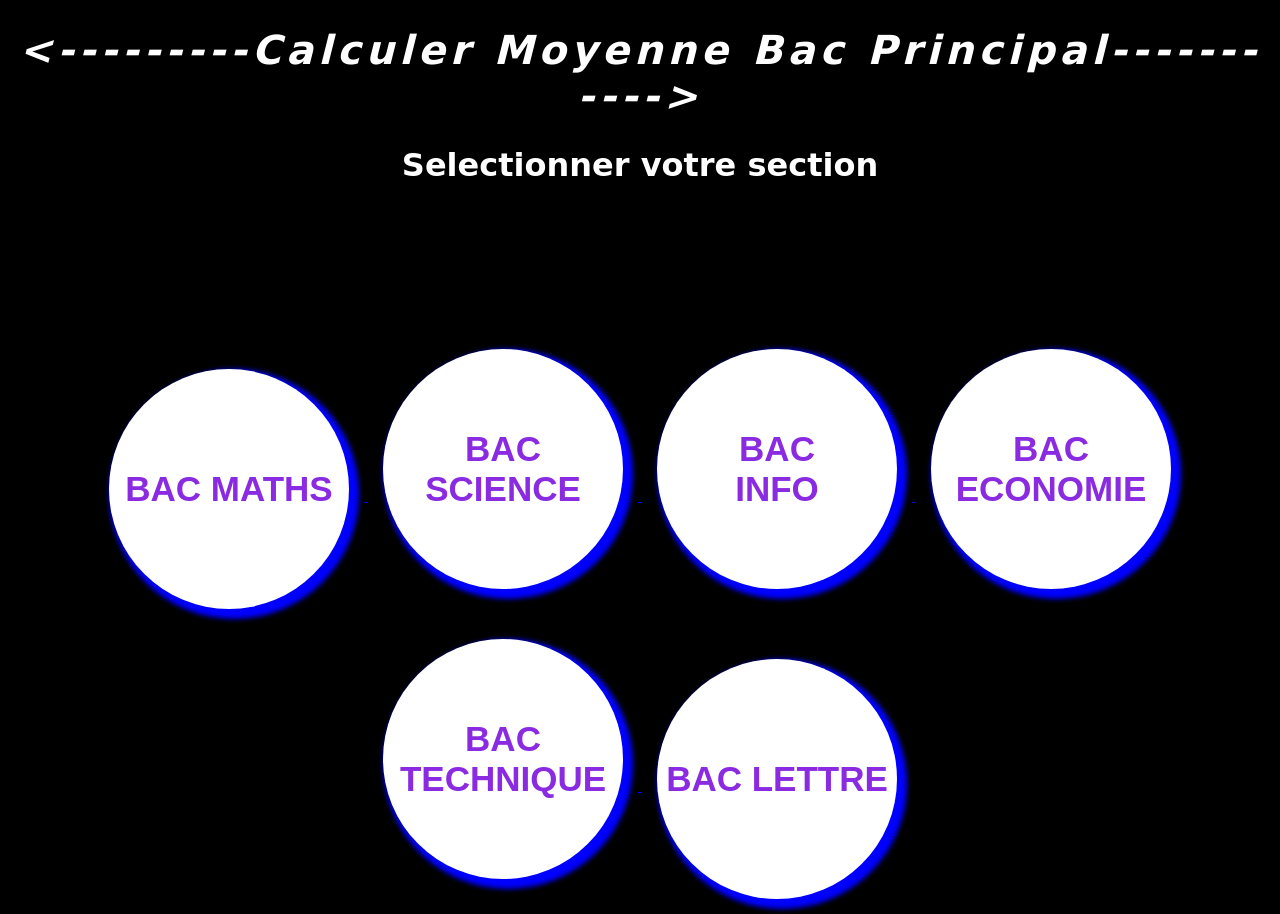
==== index.html @ 2a3214ae "Add files via upload" ====
<!DOCTYPE html>
<html lang="en">
<head>
    <meta charset="UTF-8">
    <meta name="viewport" content="width=device-width, initial-scale=1.0">
    <title>Document</title>
</head>
<style>
    button{
        width: 240px;
        height: 240px;
        
        color: blueviolet;
        background-color: #fff;
        border: none;
        border-radius: 180px;
        font-weight: 900;
        
        transition: 0.4s;
        box-shadow: 5px 5px 5px 5px blue;
        font-size: larger;
        font-size: 35px;
        align-items: center;
        margin: 15px;
        
        
    }
    h1{
        color: #fff;
        font-weight: 900;
        letter-spacing: 5px;
        font-size: 40px;
        text-transform: capitalize;
        font-style: italic;
        font-family: system-ui, -apple-system, BlinkMacSystemFont, 'Segoe UI', Roboto, Oxygen, Ubuntu, Cantarell, 'Open Sans', 'Helvetica Neue', sans-serif
    }
        body{
        background-color: black;
        align-items: center;
        justify-content: center;
        
       
        
        
    }
    button:hover{
        color: white;
        background: linear-gradient(hotpink,blueviolet,blue);
        transform: scale(0.94);

        
        border: none;
        
        
    }
    fieldset{margin-top: 100px;
        border: 4px solid white;
        width: 600px;
        height: 900px;
        border-radius: 20px;
        box-decoration-break: slice;
        display:inline;
        
    }
    legend{color: white;
        font-weight: 800;
        font-size: xx-large;
        font-family: system-ui, -apple-system, BlinkMacSystemFont, 'Segoe UI', Roboto, Oxygen, Ubuntu, Cantarell, 'Open Sans', 'Helvetica Neue', sans-serif;
    }
    div{margin-top: 150px;
    height: 240px;
}

    .m{
      
     }
    .I{
        font-size: 35px;
        padding-left: 45px;
        
    }
    p{
        width: 150px;
        text-align: center;
        
    }
    

</style>
<body>   
    <center>
        <h1>
            <---------Calculer moyenne bac principal----------->
        </h1>  
        
            <legend align="center">Selectionner votre section</legend>
            <div>
                <a href="bm.html">
                <button class="m">BAC MATHS</button>
            </a>
            <a href="bs.html">
                <button>BAC SCIENCE</button>
            </a>
            <a href="bi.html">
                <button class="I"><p align="center">BAC INFO</p></button>
            </a>
            <a href="be.html">
                <button>BAC ECONOMIE</button>
            </a>
            <a href="bt.html">
                <button class="t">BAC TECHNIQUE</button>
            </a>
            <a href="bl.html">
                <button>BAC LETTRE</button>
            </a>
            </div>
        
    </center>
</body>
</html>
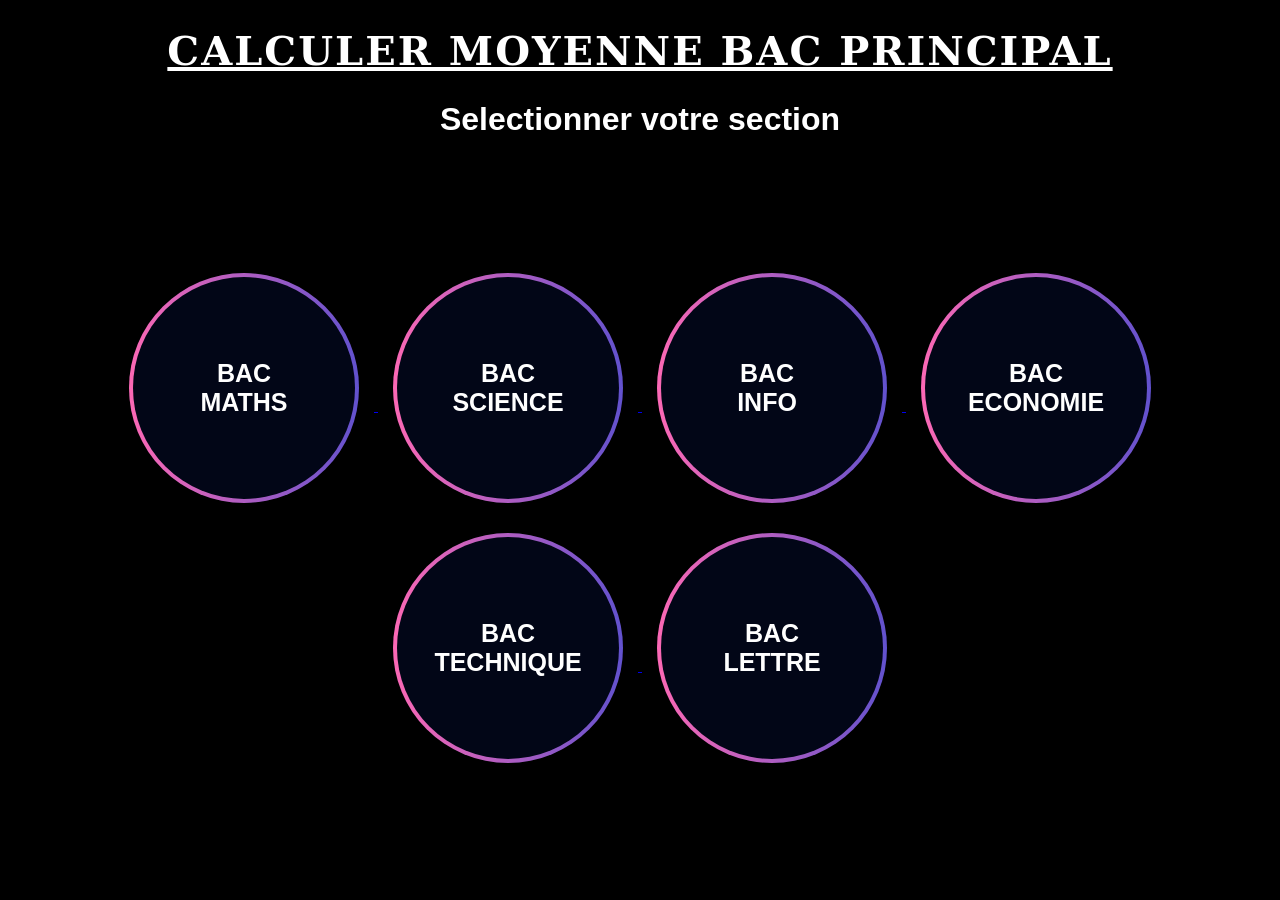
==== commit 1f99e7c9: "Add files via upload" ====
--- a/index.html
+++ b/index.html
@@ -6,33 +6,15 @@
     <title>Document</title>
 </head>
 <style>
-    button{
-        width: 240px;
-        height: 240px;
-        
-        color: blueviolet;
-        background-color: #fff;
-        border: none;
-        border-radius: 180px;
-        font-weight: 900;
-        
-        transition: 0.4s;
-        box-shadow: 5px 5px 5px 5px blue;
-        font-size: larger;
-        font-size: 35px;
-        align-items: center;
-        margin: 15px;
-        
-        
-    }
+    
     h1{
         color: #fff;
-        font-weight: 900;
-        letter-spacing: 5px;
+        font-weight: 600;
+        letter-spacing: 2px;
         font-size: 40px;
-        text-transform: capitalize;
-        font-style: italic;
-        font-family: system-ui, -apple-system, BlinkMacSystemFont, 'Segoe UI', Roboto, Oxygen, Ubuntu, Cantarell, 'Open Sans', 'Helvetica Neue', sans-serif
+        text-transform: uppercase;
+        font-family: "serif";
+        text-decoration: underline;
     }
         body{
         background-color: black;
@@ -43,16 +25,8 @@
         
         
     }
-    button:hover{
-        color: white;
-        background: linear-gradient(hotpink,blueviolet,blue);
-        transform: scale(0.94);
-
-        
-        border: none;
-        
-        
-    }
+    
+    
     fieldset{margin-top: 100px;
         border: 4px solid white;
         width: 600px;
@@ -62,56 +36,153 @@
         display:inline;
         
     }
-    legend{color: white;
+    legend{
+        font-family: arial;
+        color: #fff;
         font-weight: 800;
         font-size: xx-large;
-        font-family: system-ui, -apple-system, BlinkMacSystemFont, 'Segoe UI', Roboto, Oxygen, Ubuntu, Cantarell, 'Open Sans', 'Helvetica Neue', sans-serif;
     }
-    div{margin-top: 150px;
-    height: 240px;
+    div{
+        margin-top: 120px;
+        height: 240px;
 }
 
-    .m{
-      
-     }
-    .I{
-        font-size: 35px;
-        padding-left: 45px;
-        
-    }
+    
+    
     p{
         width: 150px;
         text-align: center;
         
     }
+    button {
+            position: relative;
+            font-size: 25px;
+            width: 230px;
+            height: 230px;
+            margin: 15px;
+            border-radius: 150px;
+            display: inline-block;
+            font-weight: 900;
+            color: white;
+            background: #020617;
+            overflow: hidden;
+            transition: 800ms;
+            opacity: 0;
+            transform: translateY(50px) scale(0.9);
+            animation: fadeUp 1s ease forwards;
+            border: none;
+        }
+
+        
+        .I{
+            padding-left: 35px;
+        }
+
+
+        button::before {
+            content: "";
+            position: absolute;
+            inset: -5px;
+            border-radius: 150px;
+            background: linear-gradient(270deg, #000000, #2f2fad, #2949d7,hotpink);
+            background-size: 400% 400%;
+            z-index: -3;
+            border: none;
+            animation: borderMove 9s linear infinite;
+        }
+
+
+        button::after {
+            content: "";
+            position: absolute;
+            inset: 4px;
+            background: #020617;
+            border-radius: 150px;
+            z-index: -1;
+            border: none;
+        }
+        button::after:hover{
+            transform: scale(1.1) translateY(10px);
+        }
+        button:active{
+            transform: scale(1.1);
+        }
+
+
+        /* Hover */
+
+
+        /* Animation */
+        @keyframes borderMove {
+            0% {
+                background-position: 0% 50%;
+            }
+
+            100% {
+                background-position: 400% 50%;
+            }
+        }
+
+        @keyframes fadeUp {
+            to {
+                opacity: 1;
+                transform: translateY(0) scale(1);
+            }
+        }
+
+        /* Delay effect */
+        button:nth-child(1) {
+            animation-delay: 0.2s;
+        }
+
+        button:nth-child(2) {
+            animation-delay: 0.4s;
+        }
+
+        button:nth-child(3) {
+            animation-delay: 0.6s;
+        }
+
+        button:nth-child(4) {
+            animation-delay: 0.8s;
+        }
+
+        button:nth-child(5) {
+            animation-delay: 1s;
+        }
+
+        button:nth-child(6) {
+            animation-delay: 1.2s;
+        }    
+
     
 
 </style>
 <body>   
     <center>
         <h1>
-            <---------Calculer moyenne bac principal----------->
+            Calculer moyenne bac principal
         </h1>  
         
             <legend align="center">Selectionner votre section</legend>
             <div>
                 <a href="bm.html">
-                <button class="m">BAC MATHS</button>
+                <button class="m"><span>BAC</span><br> MATHS</button>
             </a>
             <a href="bs.html">
-                <button>BAC SCIENCE</button>
+                <button><span>BAC</span><br> SCIENCE</button>
             </a>
             <a href="bi.html">
-                <button class="I"><p align="center">BAC INFO</p></button>
+                <button class="I"><p align="center"><span>BAC</span><br> INFO</p></button>
             </a>
             <a href="be.html">
-                <button>BAC ECONOMIE</button>
+                <button><span>BAC</span><br> ECONOMIE</button>
             </a>
             <a href="bt.html">
-                <button class="t">BAC TECHNIQUE</button>
+                <button class="t"><span>BAC</span><br> TECHNIQUE</button>
             </a>
             <a href="bl.html">
-                <button>BAC LETTRE</button>
+                <button><span>BAC</span><br> LETTRE</button>
             </a>
             </div>
         
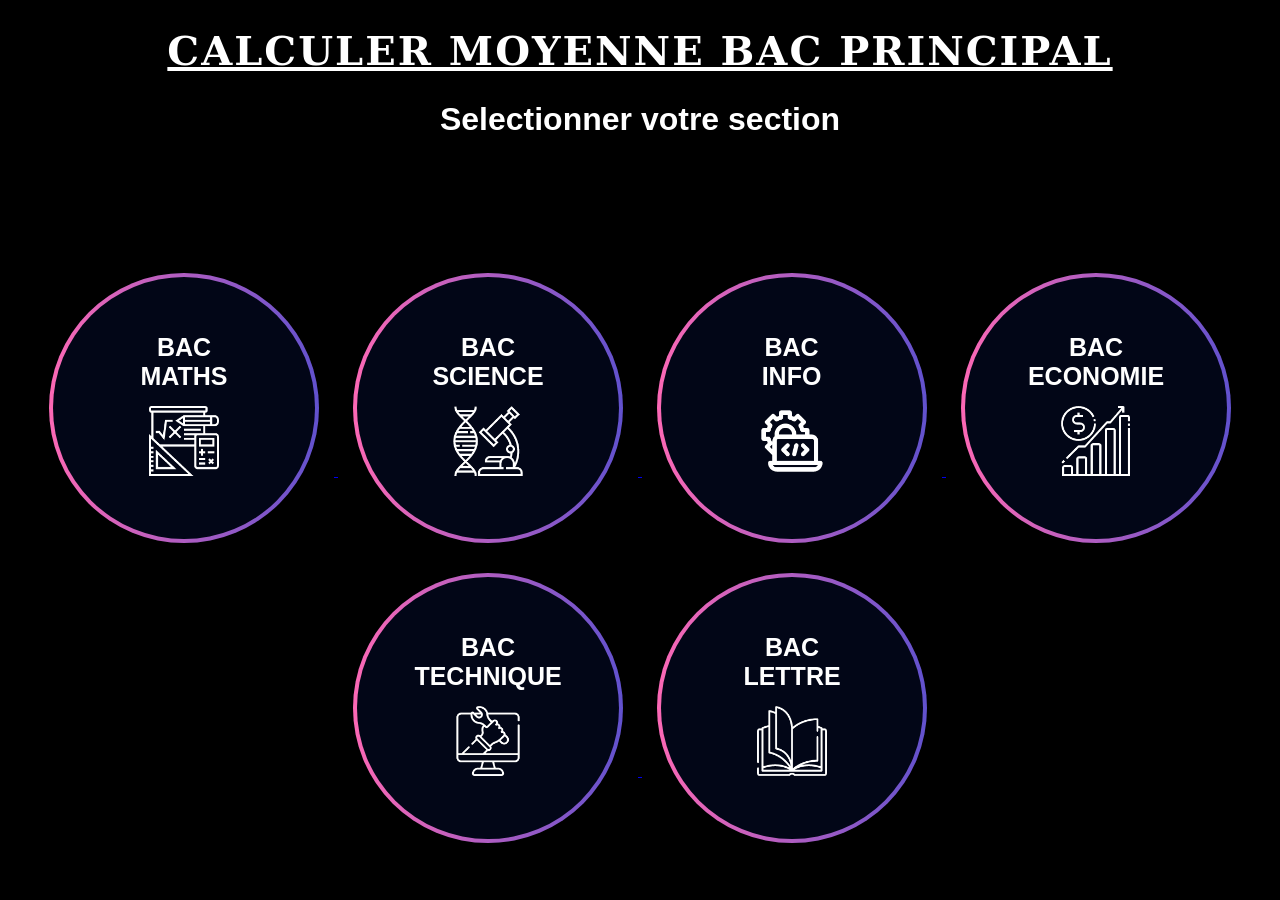
==== commit 49f47fe7: "Add files via upload" ====
--- a/index.html
+++ b/index.html
@@ -57,8 +57,8 @@
     button {
             position: relative;
             font-size: 25px;
-            width: 230px;
-            height: 230px;
+            width: 270px;
+            height: 270px;
             margin: 15px;
             border-radius: 150px;
             display: inline-block;
@@ -75,7 +75,7 @@
 
         
         .I{
-            padding-left: 35px;
+            padding-left: 5px;
         }
 
 
@@ -153,7 +153,12 @@
 
         button:nth-child(6) {
             animation-delay: 1.2s;
-        }    
+        }  
+        img{
+            height: 70px;
+            width: 70px;
+            margin-top: 15px;
+        }  
 
     
 
@@ -167,22 +172,44 @@
             <legend align="center">Selectionner votre section</legend>
             <div>
                 <a href="bm.html">
-                <button class="m"><span>BAC</span><br> MATHS</button>
+                <button class="m"><span>BAC</span><br> MATHS <br>
+                    <img src="math.png" alt="">
+                </button>
+                
             </a>
             <a href="bs.html">
-                <button><span>BAC</span><br> SCIENCE</button>
+                <button><span>BAC</span><br> SCIENCE <br>
+                    <img src="microscope.png" alt="">
+                
+                </button>
             </a>
             <a href="bi.html">
-                <button class="I"><p align="center"><span>BAC</span><br> INFO</p></button>
+                <button class="I"><span>BAC</span><br> INFO <br>
+                    <img src="coding.png" alt="">
+                
+                
+                </button>
             </a>
             <a href="be.html">
-                <button><span>BAC</span><br> ECONOMIE</button>
+                <button><span>BAC</span><br> ECONOMIE <br>
+                    <img src="economy.png" alt="">
+                
+                
+                </button>
             </a>
             <a href="bt.html">
-                <button class="t"><span>BAC</span><br> TECHNIQUE</button>
+                <button class="t"><span>BAC</span><br> TECHNIQUE <br>
+                    <img src="technical-support.png" alt="">
+                
+                
+                </button>
             </a>
             <a href="bl.html">
-                <button><span>BAC</span><br> LETTRE</button>
+                <button><span>BAC</span><br> LETTRE <br>
+                    <img src="open-book.png" alt=""> 
+                
+                
+                </button>
             </a>
             </div>
         
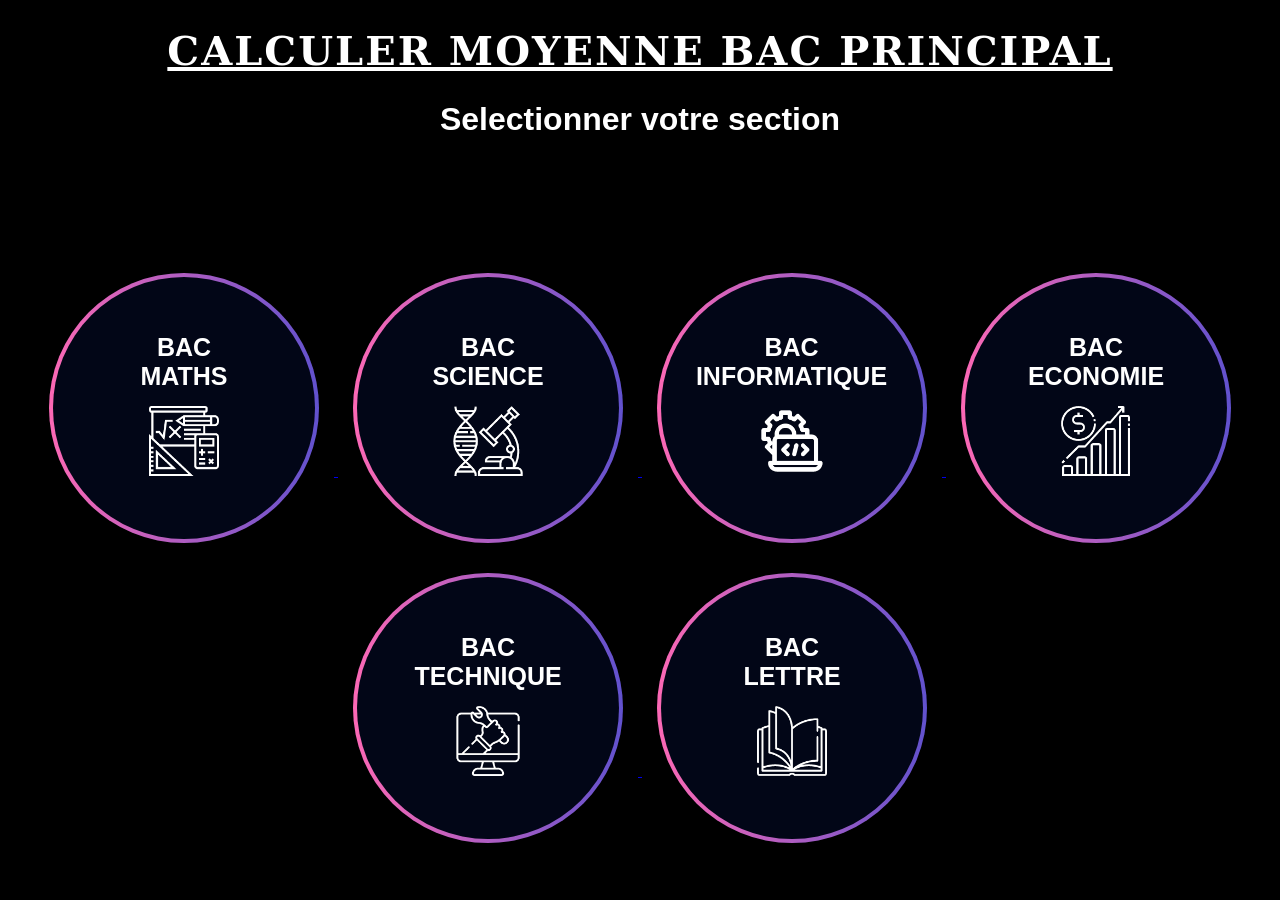
==== commit 6565f64c: "Add files via upload" ====
--- a/index.html
+++ b/index.html
@@ -184,7 +184,7 @@
                 </button>
             </a>
             <a href="bi.html">
-                <button class="I"><span>BAC</span><br> INFO <br>
+                <button class="I"><span>BAC</span><br> INFORMATIQUE <br>
                     <img src="coding.png" alt="">
                 
                 
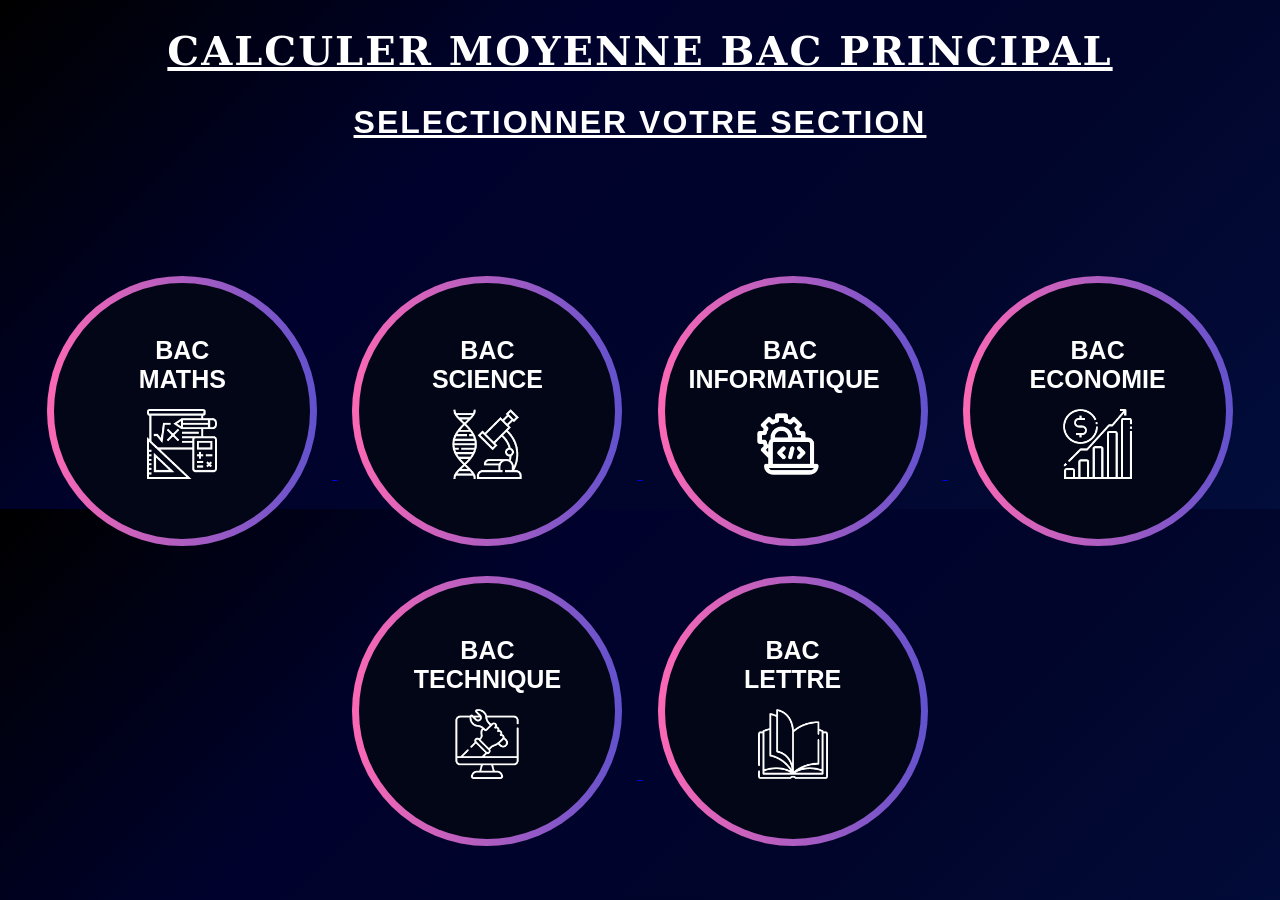
==== commit 701025e5: "Add files via upload" ====
--- a/index.html
+++ b/index.html
@@ -1,13 +1,165 @@
 <!DOCTYPE html>
 <html lang="en">
+
 <head>
     <meta charset="UTF-8">
     <meta name="viewport" content="width=device-width, initial-scale=1.0">
-    <title>Document</title>
+    <title>E7seb Mo3adlk ❤️</title>
 </head>
 <style>
+    body {
+        background: linear-gradient(135deg, #000000, #00022d, #01052b, #020d3b);
+
+        font-family: system-ui, -apple-system, BlinkMacSystemFont, 'Segoe UI', Roboto, Oxygen, Ubuntu, Cantarell, 'Open Sans', 'Helvetica Neue', sans-serif;
+    }
+
+
+    input {
+        padding: 15px;
+        margin: 10px;
+        margin-bottom: 25px;
+
+        width: 350px;
+        height: 40px;
+        border-radius: 100px;
+        border: 4px solid rgb(0, 90, 120);
+
+        outline: none;
+        color: white;
+        font-size: 32px;
+        text-align: center;
+        font-weight: 900;
+        background: none;
+        transition: 0.4s;
+
+    }
+
+    input::placeholder {
+        font-size: 23px;
+        text-transform: capitalize;
+    }
+
+    /* Hover effect */
+    input:hover {
+        transform: scale(1.05);
+        box-shadow: 0 0 45px rgb(0, 90, 120);
+    }
+
+    /* Focus effect */
+    input:focus {
+        transform: scale(1.05);
+    }
+
+    body {
+        background-color: black;
+    }
+
+    h1 {
+        color: white;
+        font-weight: 900;
+        font-family: system-ui, -apple-system, BlinkMacSystemFont, 'Segoe UI', Roboto, Oxygen, Ubuntu, Cantarell, 'Open Sans', 'Helvetica Neue', sans-serif;
+    }
+
+
+    #gestion {
+        margin-right: 225px;
+    }
+
+
+
+    legend {
+        color: #ffffff;
+        font-weight: 900;
+        font-family: serif;
+        text-transform: uppercase;
+        text-decoration: underline;
+        letter-spacing: 2px;
+        font-size: 45px;
+        margin-top: 30px;
+    }
+
+    div {
+        margin-top: 40px;
+    }
+
+    button {
+        font-size: 25px;
+
+        padding: 20px 40px;
+
+        height: 90px;
+        margin: 25px;
+        margin-bottom: 50px;
+        border-radius: 150px;
+        font-weight: 900;
+        color: white;
+        background: none;
+        overflow: hidden;
+        transition: 300ms;
+
+        transform: translateY(50px) scale(0.9);
+        animation: fadeUp 1s ease forwards;
+        border: 3px solid #2ecc71;
+    }
+
+    button:hover {
+        background: #2ecc71;
+    }
+
     
-    h1{
+
+
+    .I {
+        padding-left: 5px;
+    }
+
+
+
+
+
+    /* Hover */
+
+
+    /* Animation */
+
+
+    #divv,
+    #score {
+        height: 60px;
+        width: 400px;
+        margin-top: 140px;
+        margin-bottom: 40px;
+        border-radius: 70px;
+        border: none;
+        box-shadow: 0 0 20px #2ecc71;
+        color: white;
+        text-align: center;
+        font-weight: 900;
+        margin-top: 0;
+        padding-top: 17px;
+        padding-bottom: 17px;
+        font-size: 45px;
+        font-family: system-ui, -apple-system, BlinkMacSystemFont, 'Segoe UI', Roboto, Oxygen, Ubuntu, Cantarell, 'Open Sans', 'Helvetica Neue', sans-serif;
+    }
+
+    #ar,
+    #math,
+    #ph,
+    #philo,
+    #option {
+        margin-right: 225px;
+    }
+
+    img {
+        margin-top: 55px;
+    }
+
+    label {
+        color: #fff;
+
+    }
+
+    h1 {
         color: #fff;
         font-weight: 600;
         letter-spacing: 2px;
@@ -16,203 +168,203 @@
         font-family: "serif";
         text-decoration: underline;
     }
-        body{
-        background-color: black;
-        align-items: center;
-        justify-content: center;
-        
-       
-        
-        
-    }
+
     
-    
-    fieldset{margin-top: 100px;
+
+
+    fieldset {
+        margin-top: 100px;
         border: 4px solid white;
         width: 600px;
         height: 900px;
         border-radius: 20px;
         box-decoration-break: slice;
-        display:inline;
-        
-    }
-    legend{
+        display: inline;
+
+    }
+
+    legend {
         font-family: arial;
         color: #fff;
         font-weight: 800;
         font-size: xx-large;
     }
-    div{
+
+    div {
         margin-top: 120px;
         height: 240px;
-}
-
-    
-    
-    p{
+    }
+
+
+
+    p {
         width: 150px;
         text-align: center;
-        
-    }
+
+    }
+
     button {
-            position: relative;
-            font-size: 25px;
-            width: 270px;
-            height: 270px;
-            margin: 15px;
-            border-radius: 150px;
-            display: inline-block;
-            font-weight: 900;
-            color: white;
-            background: #020617;
-            overflow: hidden;
-            transition: 800ms;
-            opacity: 0;
-            transform: translateY(50px) scale(0.9);
-            animation: fadeUp 1s ease forwards;
-            border: none;
+        position: relative;
+        font-size: 25px;
+        width: 270px;
+        height: 270px;
+        margin: 15px;
+        border-radius: 150px;
+        display: inline-block;
+        font-weight: 900;
+        color: white;
+        background: #020617;
+        overflow: hidden;
+        transition: 800ms;
+        opacity: 0;
+        transform: translateY(50px) scale(0.9);
+        animation: fadeUp 1s ease forwards;
+        border: none;
+    }
+
+
+    .I {
+        padding-left: 5px;
+    }
+
+
+    button::before {
+        content: "";
+        position: absolute;
+        inset: -5px;
+        border-radius: 150px;
+        background: linear-gradient(270deg, #000000, #2f2fad, #2949d7, hotpink);
+        background-size: 400% 400%;
+        z-index: -3;
+        border: none;
+        animation: borderMove 9s linear infinite;
+    }
+
+
+    button::after {
+        content: "";
+        position: absolute;
+        inset: 7px;
+        background: #020617;
+        border-radius: 150px;
+        z-index: -1;
+        border: none;
+        text-align: center;
+    }
+
+    button::after:hover {
+        transform: scale(1.1) translateY(10px);
+    }
+
+    button:active {
+        transform: scale(1.1);
+    }
+
+
+    /* Hover */
+
+
+    /* Animation */
+    @keyframes borderMove {
+        0% {
+            background-position: 0% 50%;
         }
 
-        
-        .I{
-            padding-left: 5px;
+        100% {
+            background-position: 400% 50%;
         }
-
-
-        button::before {
-            content: "";
-            position: absolute;
-            inset: -5px;
-            border-radius: 150px;
-            background: linear-gradient(270deg, #000000, #2f2fad, #2949d7,hotpink);
-            background-size: 400% 400%;
-            z-index: -3;
-            border: none;
-            animation: borderMove 9s linear infinite;
+    }
+
+    @keyframes fadeUp {
+        to {
+            opacity: 1;
+            transform: translateY(0) scale(1);
         }
-
-
-        button::after {
-            content: "";
-            position: absolute;
-            inset: 4px;
-            background: #020617;
-            border-radius: 150px;
-            z-index: -1;
-            border: none;
-        }
-        button::after:hover{
-            transform: scale(1.1) translateY(10px);
-        }
-        button:active{
-            transform: scale(1.1);
-        }
-
-
-        /* Hover */
-
-
-        /* Animation */
-        @keyframes borderMove {
-            0% {
-                background-position: 0% 50%;
-            }
-
-            100% {
-                background-position: 400% 50%;
-            }
-        }
-
-        @keyframes fadeUp {
-            to {
-                opacity: 1;
-                transform: translateY(0) scale(1);
-            }
-        }
-
-        /* Delay effect */
-        button:nth-child(1) {
-            animation-delay: 0.2s;
-        }
-
-        button:nth-child(2) {
-            animation-delay: 0.4s;
-        }
-
-        button:nth-child(3) {
-            animation-delay: 0.6s;
-        }
-
-        button:nth-child(4) {
-            animation-delay: 0.8s;
-        }
-
-        button:nth-child(5) {
-            animation-delay: 1s;
-        }
-
-        button:nth-child(6) {
-            animation-delay: 1.2s;
-        }  
-        img{
-            height: 70px;
-            width: 70px;
-            margin-top: 15px;
-        }  
-
-    
-
+    }
+
+    /* Delay effect */
+    button:nth-child(1) {
+        animation-delay: 0.2s;
+    }
+
+    button:nth-child(2) {
+        animation-delay: 0.4s;
+    }
+
+    button:nth-child(3) {
+        animation-delay: 0.6s;
+    }
+
+    button:nth-child(4) {
+        animation-delay: 0.8s;
+    }
+
+    button:nth-child(5) {
+        animation-delay: 1s;
+    }
+
+    button:nth-child(6) {
+        animation-delay: 1.2s;
+    }
+
+    img {
+        height: 70px;
+        width: 70px;
+        margin-top: 15px;
+    }
 </style>
-<body>   
+
+<body>
     <center>
         <h1>
             Calculer moyenne bac principal
-        </h1>  
-        
-            <legend align="center">Selectionner votre section</legend>
-            <div>
-                <a href="bm.html">
+        </h1>
+
+        <legend align="center">Selectionner votre section</legend>
+        <div>
+            <a href="bm.html">
                 <button class="m"><span>BAC</span><br> MATHS <br>
                     <img src="math.png" alt="">
                 </button>
-                
+
             </a>
             <a href="bs.html">
                 <button><span>BAC</span><br> SCIENCE <br>
                     <img src="microscope.png" alt="">
-                
+
                 </button>
             </a>
             <a href="bi.html">
-                <button class="I"><span>BAC</span><br> INFORMATIQUE <br>
-                    <img src="coding.png" alt="">
-                
-                
+                <button class="I"><span style="margin-left: 30px;">BAC</span><br><span style="margin-left: 18px;"> INFORMATIQUE</span> <br>
+                    <img src="coding.png" alt="" style="margin-left: 25px;">
+
+
                 </button>
             </a>
             <a href="be.html">
                 <button><span>BAC</span><br> ECONOMIE <br>
                     <img src="economy.png" alt="">
-                
-                
+
+
                 </button>
             </a>
             <a href="bt.html">
                 <button class="t"><span>BAC</span><br> TECHNIQUE <br>
                     <img src="technical-support.png" alt="">
-                
-                
+
+
                 </button>
             </a>
             <a href="bl.html">
                 <button><span>BAC</span><br> LETTRE <br>
-                    <img src="open-book.png" alt=""> 
-                
-                
-                </button>
-            </a>
-            </div>
-        
+                    <img src="open-book.png" alt="">
+
+
+                </button>
+            </a>
+        </div>
+
     </center>
 </body>
+
 </html>
